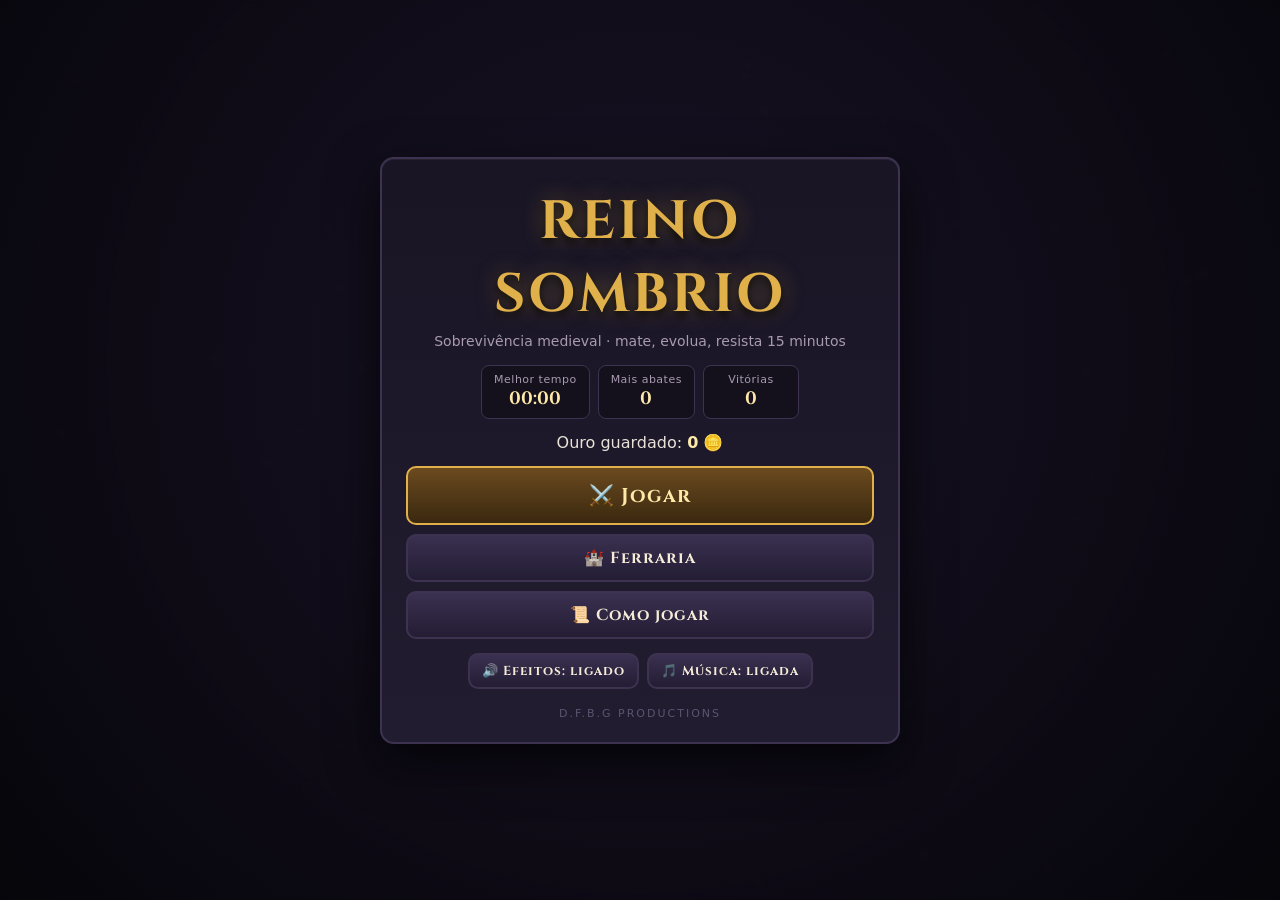
==== jogo-medieval/index.html @ 266607e8 "Novo jogo: Reino Sombrio (sobrevivência medieval) Jogo completo no estilo Vampire Survivors / Brotat" ====
<!DOCTYPE html>
<html lang="pt-br">

<head>
    <meta charset="UTF-8">
    <meta name="viewport" content="width=device-width, initial-scale=1.0, maximum-scale=1.0, user-scalable=no">
    <meta name="theme-color" content="#0d0b12">
    <title>Reino Sombrio — Sobrevivência Medieval</title>
    <link rel="preconnect" href="https://fonts.googleapis.com">
    <link rel="preconnect" href="https://fonts.gstatic.com" crossorigin>
    <link href="https://fonts.googleapis.com/css2?family=Cinzel:wght@600;800&display=swap" rel="stylesheet">
    <link rel="stylesheet" href="style.css">
</head>

<body>

    <canvas id="tela"></canvas>
    <div id="flash-dano"></div>

    <!-- ===================== HUD ===================== -->
    <div id="hud" class="escondido">
        <div class="hud-topo">
            <div class="hud-caixa"><span class="hud-rotulo">⏱</span><span id="tempo">00:00</span></div>
            <div class="hud-caixa"><span class="hud-rotulo">💀</span><span id="abates">0</span></div>
            <div class="hud-caixa"><span class="hud-rotulo">🪙</span><span id="ouro-hud">0</span></div>
        </div>

        <div class="hud-barras">
            <div class="barra barra-xp">
                <div id="xp-preenche" class="preenche"></div>
                <div class="barra-texto">NÍVEL <span id="nivel-num">1</span></div>
            </div>
            <div class="barra barra-vida">
                <div id="vida-preenche" class="preenche"></div>
                <div class="barra-texto" id="vida-texto">100 / 100</div>
            </div>
        </div>

        <div id="itens-hud"></div>
    </div>

    <div id="barra-chefe" class="escondido">
        <div id="nome-chefe">Chefe</div>
        <div class="barra barra-chefe-fundo"><div id="chefe-preenche" class="preenche"></div></div>
    </div>

    <div id="aviso" class="escondido"></div>

    <!-- ===================== MENU ===================== -->
    <div id="tela-menu" class="tela-ui">
        <div class="painel painel-menu">
            <h1 class="titulo">REINO SOMBRIO</h1>
            <p class="subtitulo">Sobrevivência medieval · mate, evolua, resista 15 minutos</p>

            <div class="recordes">
                <div><span>Melhor tempo</span><b id="recorde-tempo">00:00</b></div>
                <div><span>Mais abates</span><b id="recorde-abates">0</b></div>
                <div><span>Vitórias</span><b id="recorde-vitorias">0</b></div>
            </div>

            <div class="ouro-linha">Ouro guardado: <b id="ouro-menu">0</b> 🪙</div>

            <div class="botoes-menu">
                <button id="btn-jogar" class="btn btn-grande">⚔️ Jogar</button>
                <button id="btn-loja" class="btn">🏰 Ferraria</button>
                <button id="btn-ajuda" class="btn">📜 Como jogar</button>
            </div>

            <div class="opcoes-audio">
                <button id="btn-som" class="btn btn-pequeno">🔊 Efeitos</button>
                <button id="btn-musica" class="btn btn-pequeno">🎵 Música</button>
            </div>

            <p class="creditos">D.F.B.G PRODUCTIONS</p>
        </div>
    </div>

    <!-- ===================== SELEÇÃO ===================== -->
    <div id="tela-selecao" class="tela-ui escondido">
        <div class="painel painel-largo">
            <h2 class="titulo-secao">ESCOLHA SEU HERÓI</h2>
            <div class="ouro-linha pequeno">Ouro: <b id="ouro-selecao">0</b> 🪙</div>

            <div id="lista-herois" class="grade-herois"></div>

            <div class="dificuldades">
                <span class="rotulo-dif">Dificuldade:</span>
                <button class="btn-dificuldade" data-dif="facil">Escudeiro</button>
                <button class="btn-dificuldade ativo" data-dif="normal">Cavaleiro</button>
                <button class="btn-dificuldade" data-dif="dificil">Lenda</button>
            </div>

            <button id="btn-voltar-selecao" class="btn btn-fantasma">← Voltar</button>
        </div>
    </div>

    <!-- ===================== FERRARIA (loja) ===================== -->
    <div id="tela-loja" class="tela-ui escondido">
        <div class="painel painel-largo">
            <h2 class="titulo-secao">🏰 FERRARIA</h2>
            <p class="ajuda-texto">Melhorias permanentes: valem para todas as próximas partidas.</p>
            <div class="ouro-linha pequeno">Ouro: <b id="ouro-loja">0</b> 🪙</div>

            <div id="lista-loja" class="lista-loja"></div>

            <div class="linha-botoes">
                <button id="btn-voltar-loja" class="btn btn-fantasma">← Voltar</button>
                <button id="btn-apagar" class="btn btn-perigo btn-pequeno">Apagar progresso</button>
            </div>
        </div>
    </div>

    <!-- ===================== AJUDA ===================== -->
    <div id="tela-ajuda" class="tela-ui escondido">
        <div class="painel">
            <h2 class="titulo-secao">📜 COMO JOGAR</h2>
            <ul class="ajuda-lista">
                <li><b>Mover:</b> W A S D ou as setas. No celular, arraste o dedo na tela.</li>
                <li><b>Atacar:</b> automático! Suas armas disparam sozinhas — você só precisa desviar.</li>
                <li><b>Gemas azuis</b> dão experiência. Ao subir de nível você escolhe uma melhoria.</li>
                <li><b>Moedas 🪙</b> ficam guardadas e são gastas na Ferraria entre as partidas.</li>
                <li><b>Baús</b> caem de inimigos de elite (os que brilham) e dos chefes.</li>
                <li><b>Evoluções:</b> arma no nível MÁX + o item passivo certo no nível 5 = arma lendária.</li>
                <li><b>Chefes</b> aparecem aos 5, 10 e 15 minutos. Derrote o Rei Vampiro para vencer.</li>
                <li><b>Pausar:</b> tecla ESC ou P.</li>
            </ul>
            <button id="btn-voltar-ajuda" class="btn btn-fantasma">← Voltar</button>
        </div>
    </div>

    <!-- ===================== SUBIU DE NÍVEL ===================== -->
    <div id="tela-nivel" class="tela-ui escondido">
        <div class="painel painel-nivel">
            <h2 class="titulo-secao brilho" id="nivel-titulo">NÍVEL 2</h2>
            <p class="ajuda-texto">Escolha uma recompensa</p>
            <div id="lista-nivel" class="grade-nivel"></div>
        </div>
    </div>

    <!-- ===================== PAUSA ===================== -->
    <div id="tela-pausa" class="tela-ui escondido">
        <div class="painel">
            <h2 class="titulo-secao">PAUSADO</h2>
            <div id="resumo-pausa" class="resumo"></div>
            <div class="opcoes-audio">
                <button id="btn-som2" class="btn btn-pequeno">🔊 Efeitos</button>
                <button id="btn-musica2" class="btn btn-pequeno">🎵 Música</button>
            </div>
            <div class="botoes-menu">
                <button id="btn-continuar" class="btn btn-grande">▶ Continuar</button>
                <button id="btn-sair" class="btn btn-fantasma">Sair para o menu</button>
            </div>
        </div>
    </div>

    <!-- ===================== DERROTA ===================== -->
    <div id="tela-fim" class="tela-ui escondido">
        <div class="painel">
            <h2 class="titulo-secao vermelho">VOCÊ TOMBOU</h2>
            <div class="resumo">
                <div class="linha-resumo"><span>Tempo sobrevivido</span><b id="fim-tempo">00:00</b></div>
                <div class="linha-resumo"><span>Nível alcançado</span><b id="fim-nivel">1</b></div>
                <div class="linha-resumo"><span>Inimigos abatidos</span><b id="fim-abates">0</b></div>
                <div class="linha-resumo"><span>Ouro guardado</span><b id="fim-ouro">0</b> 🪙</div>
            </div>
            <div class="botoes-menu">
                <button id="btn-reiniciar" class="btn btn-grande">⚔️ Tentar de novo</button>
                <button id="btn-menu-fim" class="btn btn-fantasma">Menu principal</button>
            </div>
        </div>
    </div>

    <!-- ===================== VITÓRIA ===================== -->
    <div id="tela-vitoria" class="tela-ui escondido">
        <div class="painel">
            <h2 class="titulo-secao dourado brilho">O REINO ESTÁ SALVO!</h2>
            <p class="ajuda-texto">Você derrotou o Rei Vampiro. +500 de ouro de recompensa.</p>
            <div class="resumo">
                <div class="linha-resumo"><span>Tempo</span><b id="vit-tempo">00:00</b></div>
                <div class="linha-resumo"><span>Nível</span><b id="vit-nivel">1</b></div>
                <div class="linha-resumo"><span>Inimigos abatidos</span><b id="vit-abates">0</b></div>
                <div class="linha-resumo"><span>Ouro guardado</span><b id="vit-ouro">0</b> 🪙</div>
            </div>
            <div class="botoes-menu">
                <button id="btn-reiniciar-vitoria" class="btn btn-grande">⚔️ Jogar de novo</button>
                <button id="btn-menu-vitoria" class="btn btn-fantasma">Menu principal</button>
            </div>
        </div>
    </div>

    <script src="js/utils.js"></script>
    <script src="js/audio.js"></script>
    <script src="js/art.js"></script>
    <script src="js/data.js"></script>
    <script src="js/game.js"></script>
</body>

</html>
---- jogo-medieval/style.css ----
/* =========================================================
   Reino Sombrio - estilo da interface
   ========================================================= */

:root {
    --ouro: #e0b04a;
    --ouro-claro: #ffe9a8;
    --escuro: #0d0b12;
    --painel: #191524;
    --painel-2: #221c30;
    --borda: #3d3350;
    --texto: #e8e2d8;
    --texto-fraco: #a89ab0;
    --vermelho: #c0392b;
    --verde: #4aa04a;
}

* { box-sizing: border-box; }

html, body {
    margin: 0;
    padding: 0;
    height: 100%;
    overflow: hidden;
    background: var(--escuro);
    color: var(--texto);
    font-family: "Trebuchet MS", "Segoe UI", system-ui, sans-serif;
    -webkit-user-select: none;
    user-select: none;
    -webkit-tap-highlight-color: transparent;
    overscroll-behavior: none;
}

#tela {
    position: fixed;
    inset: 0;
    display: block;
    touch-action: none;
}

/* flash vermelho ao levar dano */
#flash-dano {
    position: fixed;
    inset: 0;
    pointer-events: none;
    background: radial-gradient(circle, transparent 40%, rgba(200, 30, 30, 0.45) 100%);
    opacity: 0;
    transition: opacity .12s;
    z-index: 5;
}
#flash-dano.ativo { opacity: 1; }

.escondido { display: none !important; }

/* =========================== HUD =========================== */
#hud {
    position: fixed;
    inset: 0;
    pointer-events: none;
    z-index: 10;
    padding: 10px;
    display: flex;
    flex-direction: column;
    gap: 8px;
}

.hud-topo {
    display: flex;
    gap: 8px;
    justify-content: center;
    font-family: Cinzel, Georgia, serif;
    font-weight: 700;
}

.hud-caixa {
    background: rgba(15, 12, 22, .72);
    border: 1px solid var(--borda);
    border-radius: 8px;
    padding: 5px 12px;
    font-size: 17px;
    letter-spacing: .5px;
    display: flex;
    gap: 7px;
    align-items: center;
    text-shadow: 0 1px 2px #000;
}

.hud-rotulo { opacity: .85; }

.hud-barras {
    position: absolute;
    left: 50%;
    transform: translateX(-50%);
    bottom: 14px;
    width: min(560px, 92vw);
    display: flex;
    flex-direction: column;
    gap: 5px;
}

.barra {
    position: relative;
    height: 20px;
    background: rgba(10, 8, 15, .82);
    border: 1px solid var(--borda);
    border-radius: 6px;
    overflow: hidden;
}

.barra .preenche {
    position: absolute;
    inset: 0 auto 0 0;
    width: 0%;
    transition: width .12s linear;
}

.barra-xp { height: 16px; }
.barra-xp .preenche { background: linear-gradient(180deg, #7ec8ff, #2a6fd0); }
.barra-vida .preenche { background: linear-gradient(180deg, #ff6b6b, #a01f2a); }

.barra-texto {
    position: absolute;
    inset: 0;
    display: flex;
    align-items: center;
    justify-content: center;
    font-size: 12px;
    font-weight: 700;
    letter-spacing: 1px;
    text-shadow: 0 1px 2px #000, 0 0 3px #000;
}

#itens-hud {
    position: absolute;
    left: 10px;
    top: 56px;
    display: flex;
    flex-direction: column;
    flex-wrap: wrap;
    max-height: 60vh;
    gap: 5px;
}

.item-hud {
    width: 40px;
    height: 40px;
    background: rgba(15, 12, 22, .75);
    border: 1px solid var(--borda);
    border-radius: 8px;
    display: flex;
    align-items: center;
    justify-content: center;
    position: relative;
    font-size: 20px;
}

.item-hud.passivo { border-color: #2e4a6b; }
.item-hud.evoluido {
    border-color: var(--ouro);
    box-shadow: 0 0 10px rgba(224, 176, 74, .55);
}

.item-hud .niv {
    position: absolute;
    right: 2px;
    bottom: 0px;
    font-size: 10px;
    font-weight: 800;
    color: var(--ouro-claro);
    text-shadow: 0 1px 2px #000;
}

/* barra do chefe */
#barra-chefe {
    position: fixed;
    top: 54px;
    left: 50%;
    transform: translateX(-50%);
    width: min(620px, 94vw);
    z-index: 11;
    pointer-events: none;
    text-align: center;
}

#nome-chefe {
    font-family: Cinzel, Georgia, serif;
    font-weight: 800;
    letter-spacing: 2px;
    font-size: 15px;
    color: #ff9b9b;
    text-shadow: 0 2px 4px #000;
    margin-bottom: 3px;
}

.barra-chefe-fundo { height: 14px; }
.barra-chefe-fundo .preenche { background: linear-gradient(180deg, #ff4a4a, #6b0f18); }

/* aviso central */
#aviso {
    position: fixed;
    top: 22%;
    left: 50%;
    transform: translateX(-50%);
    z-index: 12;
    font-family: Cinzel, Georgia, serif;
    font-weight: 800;
    font-size: clamp(20px, 4.5vw, 40px);
    color: var(--ouro-claro);
    text-shadow: 0 0 14px rgba(224, 176, 74, .7), 0 3px 6px #000;
    pointer-events: none;
    text-align: center;
    white-space: nowrap;
}

#aviso.anima { animation: aviso-entra .5s ease-out; }

@keyframes aviso-entra {
    0% { opacity: 0; transform: translateX(-50%) scale(.6); }
    60% { opacity: 1; transform: translateX(-50%) scale(1.08); }
    100% { opacity: 1; transform: translateX(-50%) scale(1); }
}

/* ======================= TELAS DE UI ======================= */
.tela-ui {
    position: fixed;
    inset: 0;
    z-index: 20;
    display: flex;
    align-items: center;
    justify-content: center;
    padding: 16px;
    background: radial-gradient(circle at 50% 40%, rgba(30, 22, 45, .72), rgba(6, 5, 10, .92));
    backdrop-filter: blur(2px);
    overflow-y: auto;
}

.painel {
    background: linear-gradient(180deg, var(--painel), var(--painel-2));
    border: 2px solid var(--borda);
    border-radius: 14px;
    box-shadow: 0 18px 50px rgba(0, 0, 0, .7), inset 0 1px 0 rgba(255, 255, 255, .05);
    padding: 22px 24px;
    width: min(520px, 96vw);
    max-height: 94vh;
    overflow-y: auto;
    text-align: center;
}

.painel-largo { width: min(860px, 96vw); }
.painel-nivel { width: min(940px, 97vw); }

.titulo {
    font-family: Cinzel, Georgia, serif;
    font-size: clamp(30px, 7vw, 54px);
    margin: 4px 0 2px;
    letter-spacing: 3px;
    color: var(--ouro);
    text-shadow: 0 0 22px rgba(224, 176, 74, .35), 0 4px 8px #000;
}

.subtitulo {
    margin: 0 0 16px;
    color: var(--texto-fraco);
    font-size: 14px;
}

.titulo-secao {
    font-family: Cinzel, Georgia, serif;
    font-size: clamp(20px, 4vw, 30px);
    letter-spacing: 2px;
    margin: 0 0 10px;
    color: var(--ouro);
}

.titulo-secao.vermelho { color: #ff6b6b; }
.titulo-secao.dourado { color: var(--ouro-claro); }
.brilho { text-shadow: 0 0 18px rgba(255, 220, 140, .7); }

.recordes {
    display: flex;
    gap: 8px;
    justify-content: center;
    margin: 14px 0;
    flex-wrap: wrap;
}

.recordes > div {
    background: rgba(0, 0, 0, .3);
    border: 1px solid var(--borda);
    border-radius: 8px;
    padding: 7px 12px;
    min-width: 96px;
}

.recordes span {
    display: block;
    font-size: 11px;
    color: var(--texto-fraco);
    letter-spacing: .5px;
}

.recordes b {
    font-family: Cinzel, Georgia, serif;
    font-size: 18px;
    color: var(--ouro-claro);
}

.ouro-linha {
    margin: 10px 0;
    font-size: 16px;
    color: var(--texto);
}

.ouro-linha b { color: var(--ouro-claro); }
.ouro-linha.pequeno { font-size: 14px; margin: 4px 0 12px; }

.botoes-menu {
    display: flex;
    flex-direction: column;
    gap: 9px;
    margin-top: 14px;
}

.btn {
    font-family: Cinzel, Georgia, serif;
    font-weight: 700;
    font-size: 16px;
    letter-spacing: 1px;
    color: #f4ecd8;
    background: linear-gradient(180deg, #3a3050, #241d34);
    border: 2px solid var(--borda);
    border-radius: 10px;
    padding: 11px 18px;
    cursor: pointer;
    transition: transform .08s, border-color .15s, box-shadow .15s;
}

.btn:hover {
    border-color: var(--ouro);
    box-shadow: 0 0 16px rgba(224, 176, 74, .28);
}

.btn:active { transform: scale(.97); }

.btn-grande {
    font-size: 20px;
    padding: 14px 20px;
    background: linear-gradient(180deg, #6b4a1e, #3a2810);
    border-color: var(--ouro);
    color: var(--ouro-claro);
}

.btn-pequeno { font-size: 13px; padding: 7px 12px; }
.btn-fantasma { background: transparent; color: var(--texto-fraco); }
.btn-perigo { border-color: #6b2a2a; color: #e08a8a; }

.opcoes-audio {
    display: flex;
    gap: 8px;
    justify-content: center;
    margin-top: 14px;
    flex-wrap: wrap;
}

.creditos {
    margin: 18px 0 0;
    font-size: 11px;
    letter-spacing: 2px;
    color: #5c5470;
}

/* ==================== seleção de herói ==================== */
.grade-herois {
    display: grid;
    grid-template-columns: repeat(auto-fit, minmax(180px, 1fr));
    gap: 10px;
    margin: 12px 0;
}

.card-heroi {
    background: rgba(0, 0, 0, .28);
    border: 2px solid var(--borda);
    border-radius: 12px;
    padding: 14px 12px;
    cursor: pointer;
    color: var(--texto);
    text-align: center;
    font-family: inherit;
    transition: transform .1s, border-color .15s, box-shadow .15s;
}

.card-heroi:hover {
    border-color: var(--ouro);
    transform: translateY(-3px);
    box-shadow: 0 8px 20px rgba(0, 0, 0, .5);
}

.card-heroi.bloqueado { opacity: .78; border-style: dashed; }
.heroi-icone { font-size: 40px; line-height: 1; }

.heroi-nome {
    font-family: Cinzel, Georgia, serif;
    font-size: 19px;
    color: var(--ouro-claro);
    margin: 6px 0 4px;
}

.heroi-desc { font-size: 12px; color: var(--texto-fraco); min-height: 46px; }
.heroi-detalhe { font-size: 12px; color: #8fd0a0; margin-top: 4px; }
.heroi-arma { font-size: 12px; color: var(--texto-fraco); margin-top: 5px; }
.heroi-preco { margin-top: 7px; font-size: 13px; color: var(--ouro); }

.dificuldades {
    display: flex;
    gap: 7px;
    align-items: center;
    justify-content: center;
    flex-wrap: wrap;
    margin: 14px 0;
}

.rotulo-dif { font-size: 13px; color: var(--texto-fraco); }

.btn-dificuldade {
    font-family: Cinzel, Georgia, serif;
    background: rgba(0, 0, 0, .3);
    border: 2px solid var(--borda);
    color: var(--texto-fraco);
    border-radius: 8px;
    padding: 7px 14px;
    cursor: pointer;
    font-size: 13px;
}

.btn-dificuldade.ativo {
    border-color: var(--ouro);
    color: var(--ouro-claro);
    background: rgba(224, 176, 74, .12);
}

/* ========================= loja ========================= */
.lista-loja {
    display: grid;
    grid-template-columns: repeat(auto-fit, minmax(260px, 1fr));
    gap: 9px;
    margin: 12px 0;
}

.card-loja {
    display: flex;
    align-items: center;
    gap: 11px;
    background: rgba(0, 0, 0, .28);
    border: 2px solid var(--borda);
    border-radius: 10px;
    padding: 10px 12px;
    cursor: pointer;
    color: var(--texto);
    text-align: left;
    font-family: inherit;
    transition: border-color .15s, transform .08s;
}

.card-loja:hover { border-color: var(--ouro); }
.card-loja:active { transform: scale(.99); }
.card-loja.sem-ouro { opacity: .55; }
.card-loja.maximo { border-color: var(--verde); opacity: .9; }

.loja-icone { font-size: 26px; }
.loja-info { flex: 1; }

.loja-nome {
    font-family: Cinzel, Georgia, serif;
    font-size: 15px;
    color: var(--ouro-claro);
}

.loja-nivel { font-size: 12px; color: var(--texto-fraco); }
.loja-desc { font-size: 12px; color: var(--texto-fraco); }

.loja-custo {
    font-family: Cinzel, Georgia, serif;
    font-size: 14px;
    color: var(--ouro);
    white-space: nowrap;
}

.linha-botoes {
    display: flex;
    gap: 8px;
    justify-content: space-between;
    align-items: center;
    flex-wrap: wrap;
}

/* ====================== subir de nível ====================== */
.grade-nivel {
    display: grid;
    grid-template-columns: repeat(auto-fit, minmax(190px, 1fr));
    gap: 11px;
    margin-top: 12px;
}

.card-nivel {
    background: linear-gradient(180deg, rgba(60, 48, 88, .6), rgba(20, 16, 30, .8));
    border: 2px solid var(--borda);
    border-radius: 12px;
    padding: 16px 12px;
    cursor: pointer;
    color: var(--texto);
    font-family: inherit;
    transition: transform .1s, border-color .15s, box-shadow .15s;
}

.card-nivel:hover {
    transform: translateY(-4px);
    border-color: var(--ouro);
    box-shadow: 0 10px 26px rgba(0, 0, 0, .55);
}

.card-nivel.evolucao {
    border-color: var(--ouro);
    background: linear-gradient(180deg, rgba(110, 80, 25, .65), rgba(40, 26, 10, .85));
    box-shadow: 0 0 22px rgba(224, 176, 74, .4);
    animation: pulsa 1.4s infinite;
}

@keyframes pulsa {
    0%, 100% { box-shadow: 0 0 18px rgba(224, 176, 74, .35); }
    50% { box-shadow: 0 0 30px rgba(224, 176, 74, .65); }
}

.nivel-icone { font-size: 38px; line-height: 1; }

.nivel-sub {
    font-size: 11px;
    letter-spacing: 2px;
    color: var(--ouro);
    margin-top: 6px;
}

.nivel-nome {
    font-family: Cinzel, Georgia, serif;
    font-size: 18px;
    color: var(--ouro-claro);
    margin: 3px 0 6px;
}

.nivel-desc { font-size: 12.5px; color: var(--texto-fraco); }

/* ========================= resumo ========================= */
.resumo {
    margin: 12px 0;
    display: flex;
    flex-direction: column;
    gap: 5px;
}

.linha-resumo {
    display: flex;
    justify-content: space-between;
    background: rgba(0, 0, 0, .26);
    border: 1px solid var(--borda);
    border-radius: 7px;
    padding: 7px 12px;
    font-size: 14px;
}

.linha-resumo b {
    font-family: Cinzel, Georgia, serif;
    color: var(--ouro-claro);
}

.ajuda-texto { color: var(--texto-fraco); font-size: 13px; margin: 4px 0 8px; }

.ajuda-lista {
    text-align: left;
    font-size: 14px;
    line-height: 1.65;
    color: var(--texto);
    padding-left: 20px;
    margin: 10px 0 18px;
}

.ajuda-lista b { color: var(--ouro-claro); }

/* ========================= celular ========================= */
@media (max-width: 640px) {
    .painel { padding: 16px 14px; }
    .hud-caixa { font-size: 14px; padding: 4px 9px; }
    .item-hud { width: 34px; height: 34px; font-size: 17px; }
    #itens-hud { top: 48px; max-height: 52vh; }
    .heroi-desc { min-height: 0; }
}
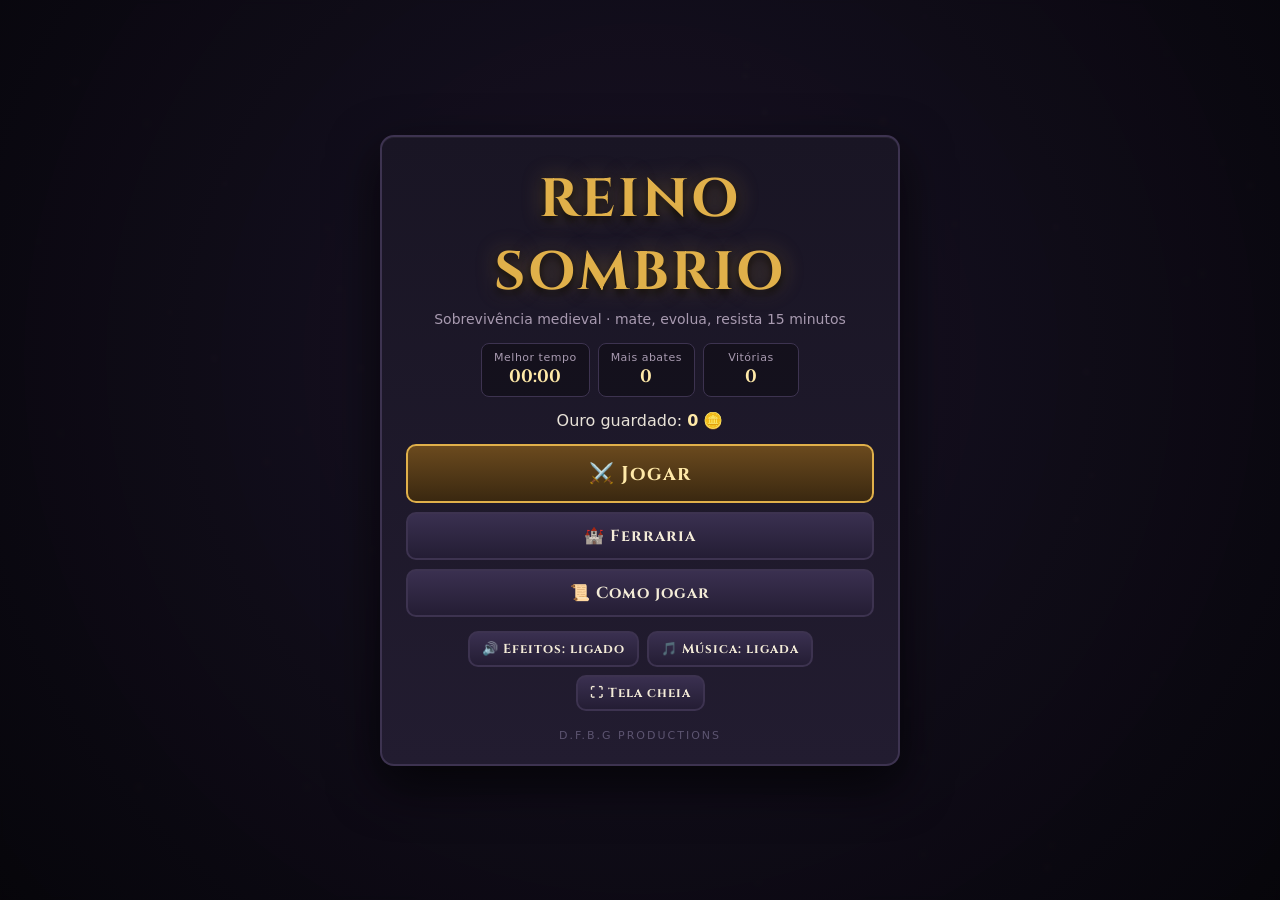
==== commit b547eacc: "Melhorias no Reino Sombrio e versão em arquivo único Jogabilidade e interface: - botão de pausa na t" ====
--- a/jogo-medieval/index.html
+++ b/jogo-medieval/index.html
@@ -5,7 +5,7 @@
     <meta charset="UTF-8">
     <meta name="viewport" content="width=device-width, initial-scale=1.0, maximum-scale=1.0, user-scalable=no">
     <meta name="theme-color" content="#0d0b12">
-    <title>Reino Sombrio — Sobrevivência Medieval</title>
+    <title>Reino Sombrio</title>
     <link rel="preconnect" href="https://fonts.googleapis.com">
     <link rel="preconnect" href="https://fonts.gstatic.com" crossorigin>
     <link href="https://fonts.googleapis.com/css2?family=Cinzel:wght@600;800&display=swap" rel="stylesheet">
@@ -25,6 +25,13 @@
             <div class="hud-caixa"><span class="hud-rotulo">🪙</span><span id="ouro-hud">0</span></div>
         </div>
 
+        <div class="hud-controles">
+            <button id="btn-pausa" class="btn-icone" title="Pausar" aria-label="Pausar">❚❚</button>
+            <button class="btn-icone btn-tela-cheia" title="Tela cheia" aria-label="Tela cheia">⛶</button>
+        </div>
+
+        <div id="dica" class="escondido"></div>
+
         <div class="hud-barras">
             <div class="barra barra-xp">
                 <div id="xp-preenche" class="preenche"></div>
@@ -69,6 +76,7 @@
             <div class="opcoes-audio">
                 <button id="btn-som" class="btn btn-pequeno">🔊 Efeitos</button>
                 <button id="btn-musica" class="btn btn-pequeno">🎵 Música</button>
+                <button class="btn btn-pequeno btn-tela-cheia">⛶ Tela cheia</button>
             </div>
 
             <p class="creditos">D.F.B.G PRODUCTIONS</p>
@@ -120,9 +128,10 @@
                 <li><b>Gemas azuis</b> dão experiência. Ao subir de nível você escolhe uma melhoria.</li>
                 <li><b>Moedas 🪙</b> ficam guardadas e são gastas na Ferraria entre as partidas.</li>
                 <li><b>Baús</b> caem de inimigos de elite (os que brilham) e dos chefes.</li>
+                <li><b>Ímã</b> puxa todas as gemas do mapa. <b>Ira Divina</b> fulmina todo mundo na tela. Os dois são raros.</li>
                 <li><b>Evoluções:</b> arma no nível MÁX + o item passivo certo no nível 5 = arma lendária.</li>
                 <li><b>Chefes</b> aparecem aos 5, 10 e 15 minutos. Derrote o Rei Vampiro para vencer.</li>
-                <li><b>Pausar:</b> tecla ESC ou P.</li>
+                <li><b>Pausar:</b> botão ❚❚ no canto da tela, ou as teclas ESC / P.</li>
             </ul>
             <button id="btn-voltar-ajuda" class="btn btn-fantasma">← Voltar</button>
         </div>
@@ -145,6 +154,7 @@
             <div class="opcoes-audio">
                 <button id="btn-som2" class="btn btn-pequeno">🔊 Efeitos</button>
                 <button id="btn-musica2" class="btn btn-pequeno">🎵 Música</button>
+                <button class="btn btn-pequeno btn-tela-cheia">⛶ Tela cheia</button>
             </div>
             <div class="botoes-menu">
                 <button id="btn-continuar" class="btn btn-grande">▶ Continuar</button>
--- a/jogo-medieval/style.css
+++ b/jogo-medieval/style.css
@@ -13,6 +13,7 @@
     --texto-fraco: #a89ab0;
     --vermelho: #c0392b;
     --verde: #4aa04a;
+    color-scheme: dark;
 }
 
 * { box-sizing: border-box; }
@@ -58,7 +59,8 @@
     inset: 0;
     pointer-events: none;
     z-index: 10;
-    padding: 10px;
+    padding: calc(10px + env(safe-area-inset-top, 0px)) max(10px, env(safe-area-inset-right, 0px))
+             calc(10px + env(safe-area-inset-bottom, 0px)) max(10px, env(safe-area-inset-left, 0px));
     display: flex;
     flex-direction: column;
     gap: 8px;
@@ -91,7 +93,7 @@
     position: absolute;
     left: 50%;
     transform: translateX(-50%);
-    bottom: 14px;
+    bottom: calc(14px + env(safe-area-inset-bottom, 0px));
     width: min(560px, 92vw);
     display: flex;
     flex-direction: column;
@@ -132,8 +134,8 @@
 
 #itens-hud {
     position: absolute;
-    left: 10px;
-    top: 56px;
+    left: max(10px, env(safe-area-inset-left, 0px));
+    top: calc(56px + env(safe-area-inset-top, 0px));
     display: flex;
     flex-direction: column;
     flex-wrap: wrap;
@@ -170,10 +172,63 @@
     text-shadow: 0 1px 2px #000;
 }
 
+/* botões sobre o jogo (pausa e tela cheia) */
+.hud-controles {
+    position: absolute;
+    top: calc(10px + env(safe-area-inset-top, 0px));
+    right: calc(10px + env(safe-area-inset-right, 0px));
+    display: flex;
+    gap: 6px;
+    pointer-events: auto;
+}
+
+.btn-icone {
+    width: 42px;
+    height: 42px;
+    border-radius: 10px;
+    background: rgba(15, 12, 22, .8);
+    border: 1px solid var(--borda);
+    color: var(--ouro-claro);
+    font-size: 16px;
+    line-height: 1;
+    cursor: pointer;
+    display: flex;
+    align-items: center;
+    justify-content: center;
+    transition: border-color .15s, transform .08s;
+}
+
+.btn-icone:hover { border-color: var(--ouro); }
+.btn-icone:active { transform: scale(.92); }
+
+/* lembrete de controles no início da partida */
+#dica {
+    position: absolute;
+    left: 50%;
+    top: 38%;
+    transform: translateX(-50%);
+    text-align: center;
+    pointer-events: none;
+    background: rgba(12, 10, 18, .72);
+    border: 1px solid var(--borda);
+    border-radius: 12px;
+    padding: 12px 18px;
+    font-size: 15px;
+    line-height: 1.7;
+    color: var(--texto);
+    text-shadow: 0 1px 3px #000;
+    transition: opacity .9s;
+    max-width: min(420px, 86vw);
+}
+
+#dica b { color: var(--ouro-claro); letter-spacing: 1px; }
+#dica span { font-size: 13px; color: var(--texto-fraco); }
+#dica.sumindo { opacity: 0; }
+
 /* barra do chefe */
 #barra-chefe {
     position: fixed;
-    top: 54px;
+    top: calc(54px + env(safe-area-inset-top, 0px));
     left: 50%;
     transform: translateX(-50%);
     width: min(620px, 94vw);
@@ -353,6 +408,11 @@
 .btn-pequeno { font-size: 13px; padding: 7px 12px; }
 .btn-fantasma { background: transparent; color: var(--texto-fraco); }
 .btn-perigo { border-color: #6b2a2a; color: #e08a8a; }
+.btn-perigo.armado {
+    border-color: var(--vermelho);
+    background: rgba(192, 57, 43, .25);
+    color: #ffd6d6;
+}
 
 .opcoes-audio {
     display: flex;
@@ -589,6 +649,9 @@
     .painel { padding: 16px 14px; }
     .hud-caixa { font-size: 14px; padding: 4px 9px; }
     .item-hud { width: 34px; height: 34px; font-size: 17px; }
-    #itens-hud { top: 48px; max-height: 52vh; }
+    #itens-hud { top: calc(100px + env(safe-area-inset-top, 0px)); max-height: 52vh; }
     .heroi-desc { min-height: 0; }
-}
+    .hud-topo { padding-right: 96px; flex-wrap: wrap; justify-content: flex-start; }
+    #dica { font-size: 14px; padding: 10px 14px; }
+}
+#tela:focus { outline: none; }
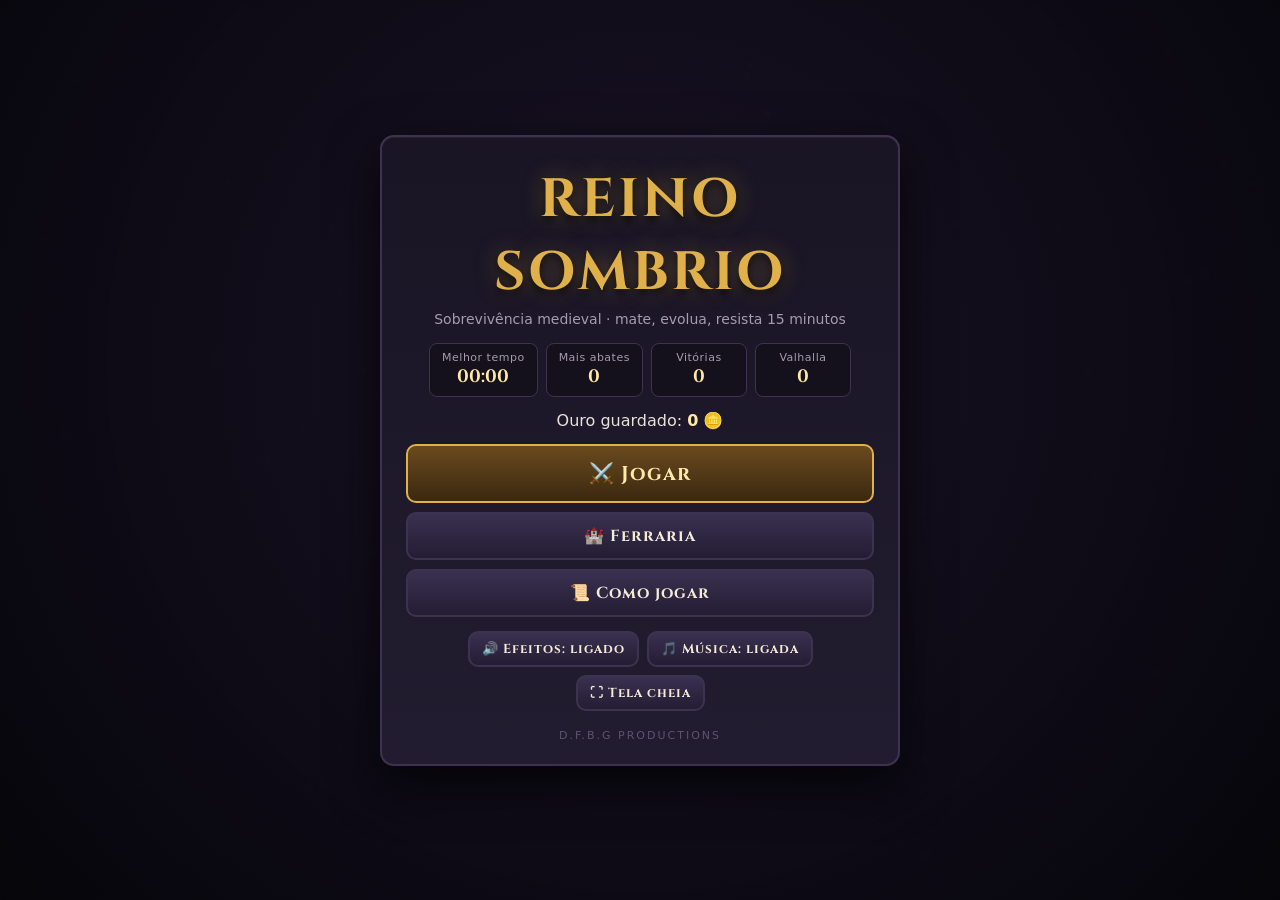
==== commit fc8c0e20: "Purgatorio, Valhalla e Helheim + 3 herois e 3 armas O PURGATÓRIO Ao morrer, o herói pode recusar a m" ====
--- a/jogo-medieval/index.html
+++ b/jogo-medieval/index.html
@@ -63,6 +63,7 @@
                 <div><span>Melhor tempo</span><b id="recorde-tempo">00:00</b></div>
                 <div><span>Mais abates</span><b id="recorde-abates">0</b></div>
                 <div><span>Vitórias</span><b id="recorde-vitorias">0</b></div>
+                <div><span>Valhalla</span><b id="recorde-valhalla">0</b></div>
             </div>
 
             <div class="ouro-linha">Ouro guardado: <b id="ouro-menu">0</b> 🪙</div>
@@ -131,6 +132,9 @@
                 <li><b>Ímã</b> puxa todas as gemas do mapa. <b>Ira Divina</b> fulmina todo mundo na tela. Os dois são raros.</li>
                 <li><b>Evoluções:</b> arma no nível MÁX + o item passivo certo no nível 5 = arma lendária.</li>
                 <li><b>Chefes</b> aparecem aos 5, 10 e 15 minutos. Derrote o Rei Vampiro para vencer.</li>
+                <li><b>Purgatório:</b> ao cair, você pode recusar a morte uma vez por partida e duelar com
+                    <b>Mordrek, o Ceifador de Almas</b>, usando tudo o que tinha. Vencer leva sua alma a
+                    <b>Valhalla</b>; perder, a <b>Helheim</b>.</li>
                 <li><b>Pausar:</b> botão ❚❚ no canto da tela, ou as teclas ESC / P.</li>
             </ul>
             <button id="btn-voltar-ajuda" class="btn btn-fantasma">← Voltar</button>
@@ -173,9 +177,58 @@
                 <div class="linha-resumo"><span>Inimigos abatidos</span><b id="fim-abates">0</b></div>
                 <div class="linha-resumo"><span>Ouro guardado</span><b id="fim-ouro">0</b> 🪙</div>
             </div>
+            <div id="oferta-purgatorio" class="oferta">
+                <p class="oferta-texto">Uma porta se abre na escuridão. Do outro lado, <b>Mordrek, o Ceifador
+                de Almas</b>, espera para julgar você — com as armas e a força que você tem agora.</p>
+                <p class="oferta-aviso">Vencer leva sua alma a <b>Valhalla</b>. Perder, a <b>Helheim</b>. Uma chance só.</p>
+                <button id="btn-purgatorio" class="btn btn-grande btn-purgatorio">⚰️ Entrar no Purgatório</button>
+            </div>
+
             <div class="botoes-menu">
                 <button id="btn-reiniciar" class="btn btn-grande">⚔️ Tentar de novo</button>
                 <button id="btn-menu-fim" class="btn btn-fantasma">Menu principal</button>
+            </div>
+        </div>
+    </div>
+
+    <!-- ===================== VALHALLA ===================== -->
+    <div id="tela-valhalla" class="tela-ui escondido">
+        <div class="painel painel-valhalla">
+            <h2 class="titulo-secao dourado brilho">VALHALLA</h2>
+            <p class="ajuda-texto">Mordrek caiu. Os portões se abriram e os deuses chamaram seu nome.</p>
+            <div class="resumo">
+                <div class="linha-resumo"><span>Tempo</span><b id="val-tempo">00:00</b></div>
+                <div class="linha-resumo"><span>Nível</span><b id="val-nivel">1</b></div>
+                <div class="linha-resumo"><span>Inimigos abatidos</span><b id="val-abates">0</b></div>
+                <div class="linha-resumo"><span>Ouro guardado</span><b id="val-ouro">0</b> 🪙</div>
+                <div class="linha-resumo destaque"><span>Prêmio dos deuses</span><b id="val-bonus">+0</b> 🪙</div>
+            </div>
+            <div id="val-desbloqueio" class="desbloqueio escondido">
+                ⚡ <b>Valquíria desbloqueada!</b><br>
+                <span>A guerreira de Valhalla agora luta ao seu lado. Escolha ela no menu.</span>
+            </div>
+            <div class="botoes-menu">
+                <button id="btn-reiniciar-valhalla" class="btn btn-grande">⚔️ Jogar de novo</button>
+                <button id="btn-menu-valhalla" class="btn btn-fantasma">Menu principal</button>
+            </div>
+        </div>
+    </div>
+
+    <!-- ===================== HELHEIM ===================== -->
+    <div id="tela-helheim" class="tela-ui escondido">
+        <div class="painel painel-helheim">
+            <h2 class="titulo-secao gelado">HELHEIM</h2>
+            <p class="ajuda-texto">A foice desceu. Sua alma afundou no reino frio de quem não venceu —
+            mas o ouro que você arrancou da batalha veio junto.</p>
+            <div class="resumo">
+                <div class="linha-resumo"><span>Tempo</span><b id="hel-tempo">00:00</b></div>
+                <div class="linha-resumo"><span>Nível</span><b id="hel-nivel">1</b></div>
+                <div class="linha-resumo"><span>Inimigos abatidos</span><b id="hel-abates">0</b></div>
+                <div class="linha-resumo"><span>Ouro guardado</span><b id="hel-ouro">0</b> 🪙</div>
+            </div>
+            <div class="botoes-menu">
+                <button id="btn-reiniciar-helheim" class="btn btn-grande">⚔️ Tentar de novo</button>
+                <button id="btn-menu-helheim" class="btn btn-fantasma">Menu principal</button>
             </div>
         </div>
     </div>
--- a/jogo-medieval/style.css
+++ b/jogo-medieval/style.css
@@ -633,6 +633,73 @@
 
 .ajuda-texto { color: var(--texto-fraco); font-size: 13px; margin: 4px 0 8px; }
 
+/* ===================== Purgatório ===================== */
+.oferta {
+    margin: 14px 0 6px;
+    padding: 14px 14px 16px;
+    border: 2px solid #4a3a6b;
+    border-radius: 12px;
+    background: linear-gradient(180deg, rgba(50, 30, 80, .45), rgba(16, 12, 26, .7));
+    box-shadow: inset 0 0 26px rgba(138, 255, 208, .09);
+}
+
+.oferta-texto { margin: 0 0 8px; font-size: 13.5px; line-height: 1.6; color: var(--texto); }
+.oferta-texto b { color: #8affd0; }
+.oferta-aviso { margin: 0 0 12px; font-size: 12.5px; color: var(--texto-fraco); }
+.oferta-aviso b { color: var(--ouro-claro); }
+
+.btn-purgatorio {
+    width: 100%;
+    background: linear-gradient(180deg, #3d2a5e, #1d1430);
+    border-color: #8affd0;
+    color: #c8ffe8;
+    animation: respira 2.2s infinite;
+}
+
+@keyframes respira {
+    0%, 100% { box-shadow: 0 0 12px rgba(138, 255, 208, .25); }
+    50% { box-shadow: 0 0 26px rgba(138, 255, 208, .55); }
+}
+
+/* ===================== Valhalla ===================== */
+.painel-valhalla {
+    border-color: var(--ouro);
+    background: linear-gradient(180deg, #3b2c10, #1a1309);
+    box-shadow: 0 18px 60px rgba(0, 0, 0, .75), inset 0 0 50px rgba(224, 176, 74, .16);
+}
+
+.linha-resumo.destaque {
+    border-color: var(--ouro);
+    background: rgba(224, 176, 74, .14);
+}
+
+.desbloqueio {
+    margin: 12px 0 4px;
+    padding: 12px;
+    border: 2px solid var(--ouro);
+    border-radius: 10px;
+    background: rgba(224, 176, 74, .12);
+    font-size: 14px;
+    color: var(--ouro-claro);
+    line-height: 1.6;
+}
+
+.desbloqueio span { font-size: 12.5px; color: var(--texto-fraco); }
+
+/* ===================== Helheim ===================== */
+.painel-helheim {
+    border-color: #2e4a60;
+    background: linear-gradient(180deg, #121c26, #080d12);
+    box-shadow: 0 18px 60px rgba(0, 0, 0, .8), inset 0 0 50px rgba(60, 120, 160, .12);
+}
+
+.titulo-secao.gelado {
+    color: #8fc0dc;
+    text-shadow: 0 0 20px rgba(120, 180, 220, .45);
+}
+
+.heroi-preco.segredo { color: #8affd0; font-size: 12px; }
+
 .ajuda-lista {
     text-align: left;
     font-size: 14px;
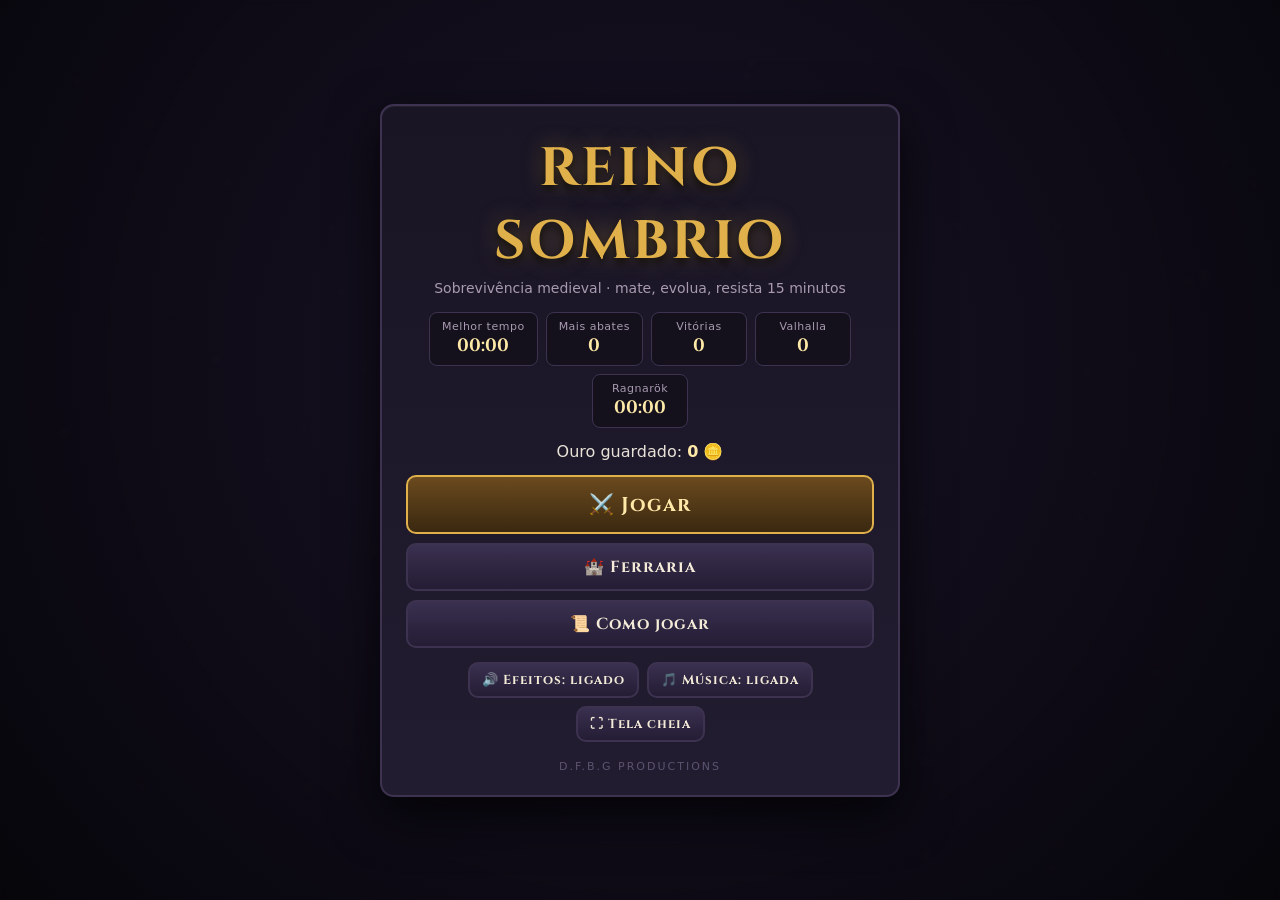
==== commit ba61aa3a: "Modo infinito, troca de cartas, relatorio de dano e monstros novos MODO INFINITO (Ragnarök) Depois d" ====
--- a/jogo-medieval/index.html
+++ b/jogo-medieval/index.html
@@ -20,7 +20,7 @@
     <!-- ===================== HUD ===================== -->
     <div id="hud" class="escondido">
         <div class="hud-topo">
-            <div class="hud-caixa"><span class="hud-rotulo">⏱</span><span id="tempo">00:00</span></div>
+            <div class="hud-caixa" id="caixa-tempo"><span class="hud-rotulo">⏱</span><span id="tempo">00:00</span></div>
             <div class="hud-caixa"><span class="hud-rotulo">💀</span><span id="abates">0</span></div>
             <div class="hud-caixa"><span class="hud-rotulo">🪙</span><span id="ouro-hud">0</span></div>
         </div>
@@ -64,6 +64,7 @@
                 <div><span>Mais abates</span><b id="recorde-abates">0</b></div>
                 <div><span>Vitórias</span><b id="recorde-vitorias">0</b></div>
                 <div><span>Valhalla</span><b id="recorde-valhalla">0</b></div>
+                <div><span>Ragnarök</span><b id="recorde-infinito">00:00</b></div>
             </div>
 
             <div class="ouro-linha">Ouro guardado: <b id="ouro-menu">0</b> 🪙</div>
@@ -135,6 +136,10 @@
                 <li><b>Purgatório:</b> ao cair, você pode recusar a morte uma vez por partida e duelar com
                     <b>Mordrek, o Ceifador de Almas</b>, usando tudo o que tinha. Vencer leva sua alma a
                     <b>Valhalla</b>; perder, a <b>Helheim</b>.</li>
+                <li><b>Trocar as cartas:</b> ao subir de nível, o botão 🔄 troca as três opções.
+                    Você começa com 2 trocas por partida e pode comprar mais na Ferraria.</li>
+                <li><b>Ragnarök:</b> depois de vencer o Rei Vampiro, dá para continuar jogando sem fim,
+                    com a dificuldade subindo e os chefes voltando.</li>
                 <li><b>Pausar:</b> botão ❚❚ no canto da tela, ou as teclas ESC / P.</li>
             </ul>
             <button id="btn-voltar-ajuda" class="btn btn-fantasma">← Voltar</button>
@@ -147,6 +152,7 @@
             <h2 class="titulo-secao brilho" id="nivel-titulo">NÍVEL 2</h2>
             <p class="ajuda-texto">Escolha uma recompensa</p>
             <div id="lista-nivel" class="grade-nivel"></div>
+            <button id="btn-reroll" class="btn btn-pequeno btn-reroll escondido">🔄 Trocar as cartas</button>
         </div>
     </div>
 
@@ -177,6 +183,8 @@
                 <div class="linha-resumo"><span>Inimigos abatidos</span><b id="fim-abates">0</b></div>
                 <div class="linha-resumo"><span>Ouro guardado</span><b id="fim-ouro">0</b> 🪙</div>
             </div>
+            <div id="rel-fim" class="relatorio"></div>
+
             <div id="oferta-purgatorio" class="oferta">
                 <p class="oferta-texto">Uma porta se abre na escuridão. Do outro lado, <b>Mordrek, o Ceifador
                 de Almas</b>, espera para julgar você — com as armas e a força que você tem agora.</p>
@@ -203,6 +211,7 @@
                 <div class="linha-resumo"><span>Ouro guardado</span><b id="val-ouro">0</b> 🪙</div>
                 <div class="linha-resumo destaque"><span>Prêmio dos deuses</span><b id="val-bonus">+0</b> 🪙</div>
             </div>
+            <div id="rel-valhalla" class="relatorio"></div>
             <div id="val-desbloqueio" class="desbloqueio escondido">
                 ⚡ <b>Valquíria desbloqueada!</b><br>
                 <span>A guerreira de Valhalla agora luta ao seu lado. Escolha ela no menu.</span>
@@ -226,6 +235,7 @@
                 <div class="linha-resumo"><span>Inimigos abatidos</span><b id="hel-abates">0</b></div>
                 <div class="linha-resumo"><span>Ouro guardado</span><b id="hel-ouro">0</b> 🪙</div>
             </div>
+            <div id="rel-helheim" class="relatorio"></div>
             <div class="botoes-menu">
                 <button id="btn-reiniciar-helheim" class="btn btn-grande">⚔️ Tentar de novo</button>
                 <button id="btn-menu-helheim" class="btn btn-fantasma">Menu principal</button>
@@ -243,6 +253,12 @@
                 <div class="linha-resumo"><span>Nível</span><b id="vit-nivel">1</b></div>
                 <div class="linha-resumo"><span>Inimigos abatidos</span><b id="vit-abates">0</b></div>
                 <div class="linha-resumo"><span>Ouro guardado</span><b id="vit-ouro">0</b> 🪙</div>
+            </div>
+            <div id="rel-vitoria" class="relatorio"></div>
+            <div class="oferta oferta-infinito">
+                <p class="oferta-texto">O reino está salvo — mas a horda não para de vir. Quer continuar
+                enquanto aguentar? A dificuldade sobe sem teto e os chefes voltam.</p>
+                <button id="btn-infinito" class="btn btn-grande btn-infinito">♾️ Continuar no Ragnarök</button>
             </div>
             <div class="botoes-menu">
                 <button id="btn-reiniciar-vitoria" class="btn btn-grande">⚔️ Jogar de novo</button>
--- a/jogo-medieval/style.css
+++ b/jogo-medieval/style.css
@@ -661,6 +661,115 @@
     50% { box-shadow: 0 0 26px rgba(138, 255, 208, .55); }
 }
 
+/* ===================== relatório de fim ===================== */
+.relatorio {
+    margin: 12px 0;
+    text-align: left;
+}
+
+.relatorio:empty { display: none; }
+
+.rel-titulo {
+    font-family: Cinzel, Georgia, serif;
+    font-size: 13px;
+    letter-spacing: 1px;
+    color: var(--ouro);
+    margin-bottom: 7px;
+    display: flex;
+    justify-content: space-between;
+    align-items: baseline;
+    gap: 8px;
+}
+
+.rel-titulo span {
+    font-family: inherit;
+    font-size: 12px;
+    color: var(--texto-fraco);
+    letter-spacing: 0;
+}
+
+.rel-linha {
+    display: flex;
+    align-items: center;
+    gap: 7px;
+    margin-bottom: 4px;
+    font-size: 12.5px;
+}
+
+.rel-ico { width: 18px; text-align: center; flex: none; }
+
+.rel-nome {
+    width: 108px;
+    flex: none;
+    color: var(--texto);
+    white-space: nowrap;
+    overflow: hidden;
+    text-overflow: ellipsis;
+}
+
+.rel-barra {
+    flex: 1;
+    min-width: 0;
+    height: 10px;
+    background: rgba(0, 0, 0, .35);
+    border: 1px solid var(--borda);
+    border-radius: 5px;
+    overflow: hidden;
+}
+
+.rel-barra i {
+    display: block;
+    height: 100%;
+    background: linear-gradient(90deg, #8a6a20, var(--ouro));
+}
+
+.rel-valor {
+    width: 36px;
+    flex: none;
+    text-align: right;
+    color: var(--ouro-claro);
+    font-variant-numeric: tabular-nums;
+}
+
+.rel-morte {
+    margin-top: 8px;
+    font-size: 12.5px;
+    color: var(--texto-fraco);
+    text-align: center;
+}
+
+.rel-morte b { color: #ff8a8a; }
+
+/* ===================== trocar cartas / Ragnarök ===================== */
+.btn-reroll {
+    margin-top: 12px;
+    border-color: #4a6b8a;
+    color: #bfe0f5;
+}
+
+#caixa-tempo.infinito {
+    border-color: var(--ouro);
+    color: var(--ouro-claro);
+    box-shadow: 0 0 14px rgba(224, 176, 74, .4);
+}
+
+#caixa-tempo.infinito .hud-rotulo::after {
+    content: '♾️';
+    margin-left: 2px;
+}
+
+.oferta-infinito {
+    border-color: #6b5420;
+    background: linear-gradient(180deg, rgba(80, 60, 20, .45), rgba(20, 16, 8, .7));
+}
+
+.btn-infinito {
+    width: 100%;
+    background: linear-gradient(180deg, #6b4a1e, #3a2810);
+    border-color: var(--ouro);
+    color: var(--ouro-claro);
+}
+
 /* ===================== Valhalla ===================== */
 .painel-valhalla {
     border-color: var(--ouro);
